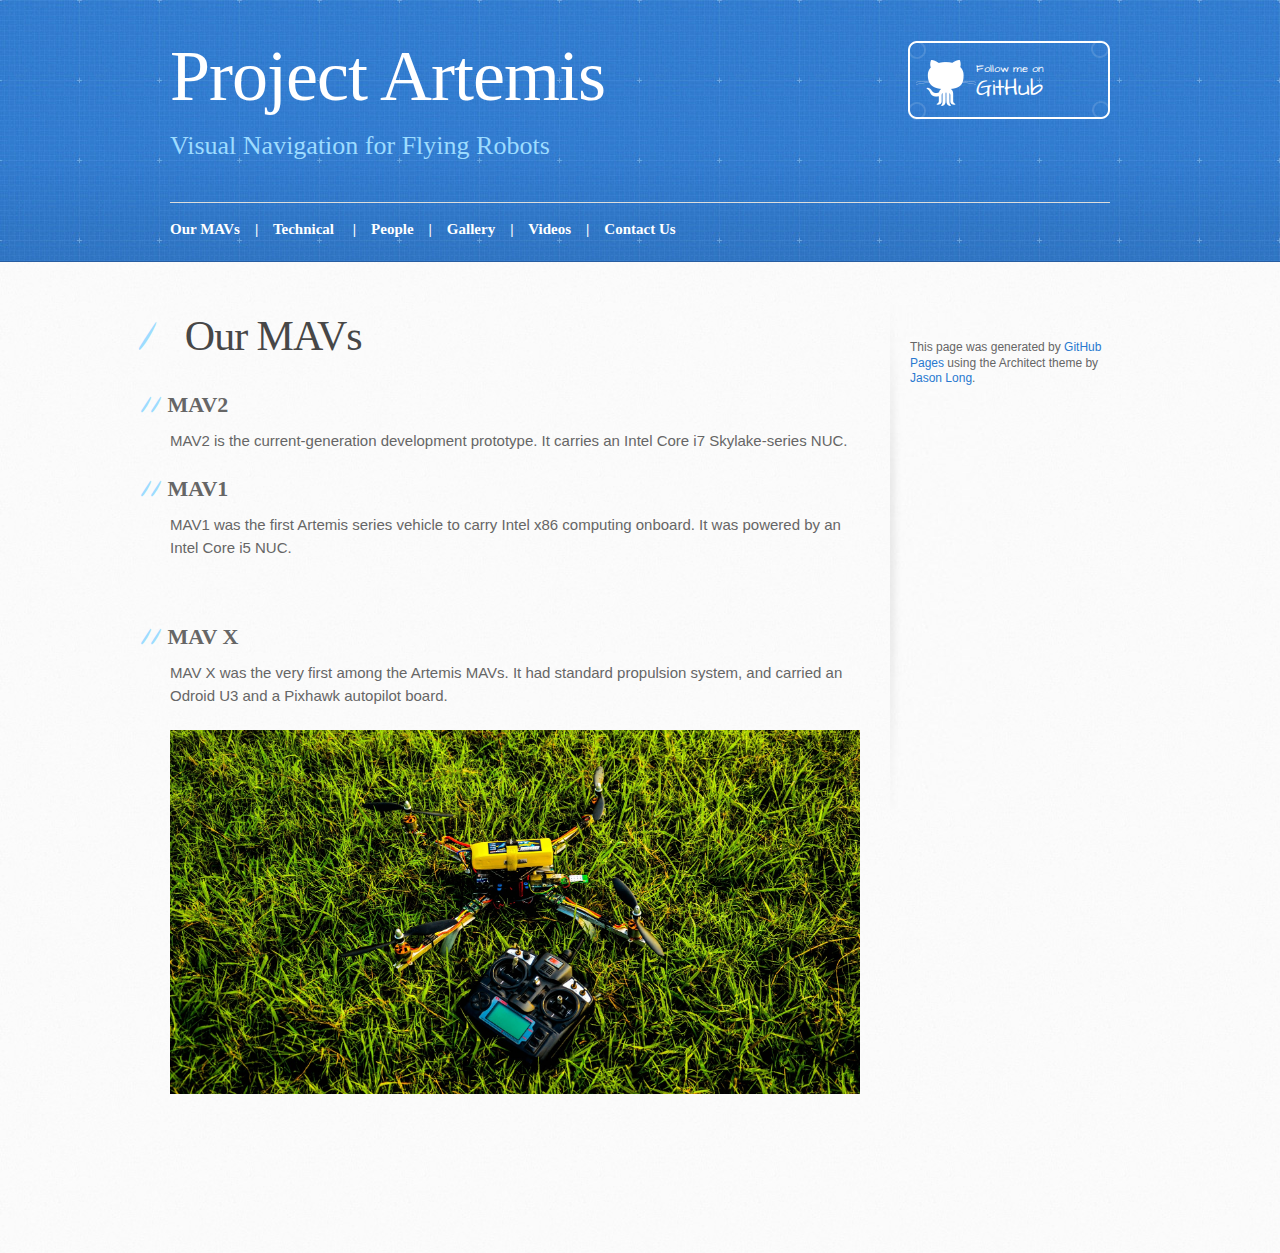
==== gallery.html @ 5cf7e257 "add pages" ====
<!DOCTYPE html>
<html>
  <head>
    <meta  content="text/html; charset=utf-8"  http-equiv="content-type">
    <meta  http-equiv="X-UA-Compatible"  content="chrome=1">
    <meta  name="viewport"  content="width=device-width, initial-scale=1, maximum-scale=1">
    <link  href="https://fonts.googleapis.com/css?family=Architects+Daughter"  rel="stylesheet"
       type="text/css">
    <link  rel="stylesheet"  type="text/css"  href="stylesheets/stylesheet.css"
       media="screen">
    <link  rel="stylesheet"  type="text/css"  href="stylesheets/github-light.css"
       media="screen">
    <link  rel="stylesheet"  type="text/css"  href="stylesheets/print.css"  media="print">
    <!--[if lt IE 9]>
    <script src="//html5shiv.googlecode.com/svn/trunk/html5.js"></script>    <![endif]-->
    <title>Project Artemis</title>
  </head>
  <body>
    <header>
      <div  style="height: 181px;"  class="inner">
        <h1><span  style="font-family: LTAroma;">Project Artemis</span></h1>
        <h2><span  style="font-family: LTAroma;">Visual Navigation for Flying
            Robots</span></h2>
        <br>
        <hr> <span  style="color: rgb(255, 255, 255); font-weight: bold;"><span
             style="font-family: LTAroma;"><a  style="color: rgb(255, 255, 255);"
               href="/home/kabir/artemis_web/mavs.html">Our MAVs</a>&nbsp;&nbsp;&nbsp;
            |&nbsp;&nbsp;&nbsp; Technical&nbsp;&nbsp; &nbsp; |&nbsp;&nbsp;&nbsp;
            People&nbsp;&nbsp;&nbsp; |&nbsp;&nbsp;&nbsp;
            Gallery&nbsp;&nbsp;&nbsp; |&nbsp;&nbsp;&nbsp;
            Videos&nbsp;&nbsp;&nbsp; |&nbsp;&nbsp;&nbsp; Contact Us</span></span>
        <p><a  href="https://github.com/ProjectArtemis"  class="button"><small>Follow
              me on</small> GitHub</a></p>
      </div>
    </header>
    <br>
    <div>
      <div  class="inner clearfix">
        <h1> </h1>
        <section  id="main-content">
          <h1> <span  style="font-family: LTAroma;">Our MAVs</span></h1>
          <h2><span  style="font-family: LTAroma; color: rgb(102, 102, 102);">MAV2</span></h2>
          <p>MAV2 is the current-generation development prototype. It carries an
            Intel Core i7 Skylake-series NUC.</p>
          <h2><span  style="font-family: LTAroma; color: rgb(102, 102, 102)">MAV1</span></h2>
          <p>MAV1 was the first Artemis series vehicle to carry Intel x86
            computing onboard. It was powered by an Intel Core i5 NUC. </p>
          <img  alt=""  src="file:///home/kabir/artemis_web/images/content/mav1.jpg">
          <h2><span  style="font-family: LTAroma; color: rgb(102, 102, 102)">MAV
              X</span></h2>
          MAV X was the very first among the Artemis MAVs. It had standard
          propulsion system, and carried an Odroid U3 and a Pixhawk autopilot
          board.<br>
          <br>
          <img  alt=""  src="images/content/mavX.jpg"><br>
          <br>
          <br>
          <p><br>
          </p>
          <p><br>
          </p>
          <p> </p>
          <p> </p>
        </section>
        <aside  id="sidebar">
          <p><br>
          </p>
          <p>This page was generated by <a  href="https://pages.github.com">GitHub
              Pages</a> using the Architect theme by <a  href="https://twitter.com/jasonlong">Jason
              Long</a>.</p>
          <p><br>
          </p>
        </aside>
      </div>
    </div>
  </body>
</html>
---- stylesheets/stylesheet.css ----
/*! normalize.css v3.0.2 | MIT License | git.io/normalize */

/**
 * 1. Set default font family to sans-serif.
 * 2. Prevent iOS text size adjust after orientation change, without disabling
 *    user zoom.
 */

html {
  font-family: sans-serif; /* 1 */
  -webkit-text-size-adjust: 100%; /* 2 */
  -ms-text-size-adjust: 100%; /* 2 */
}

/**
 * Remove default margin.
 */

body {
  margin: 0;
}

/* HTML5 display definitions
   ========================================================================== */

/**
 * Correct `block` display not defined for any HTML5 element in IE 8/9.
 * Correct `block` display not defined for `details` or `summary` in IE 10/11
 * and Firefox.
 * Correct `block` display not defined for `main` in IE 11.
 */

article,
aside,
details,
figcaption,
figure,
footer,
header,
hgroup,
main,
menu,
nav,
section,
summary {
  display: block;
}

/**
 * 1. Correct `inline-block` display not defined in IE 8/9.
 * 2. Normalize vertical alignment of `progress` in Chrome, Firefox, and Opera.
 */

audio,
canvas,
progress,
video {
  display: inline-block; /* 1 */
  vertical-align: baseline; /* 2 */
}

/**
 * Prevent modern browsers from displaying `audio` without controls.
 * Remove excess height in iOS 5 devices.
 */

audio:not([controls]) {
  display: none;
  height: 0;
}

/**
 * Address `[hidden]` styling not present in IE 8/9/10.
 * Hide the `template` element in IE 8/9/11, Safari, and Firefox < 22.
 */

[hidden],
template {
  display: none;
}

/* Links
   ========================================================================== */

/**
 * Remove the gray background color from active links in IE 10.
 */

a {
  background-color: transparent;
}

/**
 * Improve readability when focused and also mouse hovered in all browsers.
 */

a:active,
a:hover {
  outline: 0;
}

/* Text-level semantics
   ========================================================================== */

/**
 * Address styling not present in IE 8/9/10/11, Safari, and Chrome.
 */

abbr[title] {
  border-bottom: 1px dotted;
}

/**
 * Address style set to `bolder` in Firefox 4+, Safari, and Chrome.
 */

b,
strong {
  font-weight: bold;
}

/**
 * Address styling not present in Safari and Chrome.
 */

dfn {
  font-style: italic;
}

/**
 * Address variable `h1` font-size and margin within `section` and `article`
 * contexts in Firefox 4+, Safari, and Chrome.
 */

h1 {
  margin: 0.67em 0;
  font-size: 2em;
}

/**
 * Address styling not present in IE 8/9.
 */

mark {
  color: #000;
  background: #ff0;
}

/**
 * Address inconsistent and variable font size in all browsers.
 */

small {
  font-size: 80%;
}

/**
 * Prevent `sub` and `sup` affecting `line-height` in all browsers.
 */

sub,
sup {
  position: relative;
  font-size: 75%;
  line-height: 0;
  vertical-align: baseline;
}

sup {
  top: -0.5em;
}

sub {
  bottom: -0.25em;
}

/* Embedded content
   ========================================================================== */

/**
 * Remove border when inside `a` element in IE 8/9/10.
 */

img {
  border: 0;
}

/**
 * Correct overflow not hidden in IE 9/10/11.
 */

svg:not(:root) {
  overflow: hidden;
}

/* Grouping content
   ========================================================================== */

/**
 * Address margin not present in IE 8/9 and Safari.
 */

figure {
  margin: 1em 40px;
}

/**
 * Address differences between Firefox and other browsers.
 */

hr {
  height: 0;
  -moz-box-sizing: content-box;
  box-sizing: content-box;
}

/**
 * Contain overflow in all browsers.
 */

pre {
  overflow: auto;
}

/**
 * Address odd `em`-unit font size rendering in all browsers.
 */

code,
kbd,
pre,
samp {
  font-family: monospace, monospace;
  font-size: 1em;
}

/* Forms
   ========================================================================== */

/**
 * Known limitation: by default, Chrome and Safari on OS X allow very limited
 * styling of `select`, unless a `border` property is set.
 */

/**
 * 1. Correct color not being inherited.
 *    Known issue: affects color of disabled elements.
 * 2. Correct font properties not being inherited.
 * 3. Address margins set differently in Firefox 4+, Safari, and Chrome.
 */

button,
input,
optgroup,
select,
textarea {
  margin: 0; /* 3 */
  font: inherit; /* 2 */
  color: inherit; /* 1 */
}

/**
 * Address `overflow` set to `hidden` in IE 8/9/10/11.
 */

button {
  overflow: visible;
}

/**
 * Address inconsistent `text-transform` inheritance for `button` and `select`.
 * All other form control elements do not inherit `text-transform` values.
 * Correct `button` style inheritance in Firefox, IE 8/9/10/11, and Opera.
 * Correct `select` style inheritance in Firefox.
 */

button,
select {
  text-transform: none;
}

/**
 * 1. Avoid the WebKit bug in Android 4.0.* where (2) destroys native `audio`
 *    and `video` controls.
 * 2. Correct inability to style clickable `input` types in iOS.
 * 3. Improve usability and consistency of cursor style between image-type
 *    `input` and others.
 */

button,
html input[type="button"], /* 1 */
input[type="reset"],
input[type="submit"] {
  -webkit-appearance: button; /* 2 */
  cursor: pointer; /* 3 */
}

/**
 * Re-set default cursor for disabled elements.
 */

button[disabled],
html input[disabled] {
  cursor: default;
}

/**
 * Remove inner padding and border in Firefox 4+.
 */

button::-moz-focus-inner,
input::-moz-focus-inner {
  padding: 0;
  border: 0;
}

/**
 * Address Firefox 4+ setting `line-height` on `input` using `!important` in
 * the UA stylesheet.
 */

input {
  line-height: normal;
}

/**
 * It's recommended that you don't attempt to style these elements.
 * Firefox's implementation doesn't respect box-sizing, padding, or width.
 *
 * 1. Address box sizing set to `content-box` in IE 8/9/10.
 * 2. Remove excess padding in IE 8/9/10.
 */

input[type="checkbox"],
input[type="radio"] {
  box-sizing: border-box; /* 1 */
  padding: 0; /* 2 */
}

/**
 * Fix the cursor style for Chrome's increment/decrement buttons. For certain
 * `font-size` values of the `input`, it causes the cursor style of the
 * decrement button to change from `default` to `text`.
 */

input[type="number"]::-webkit-inner-spin-button,
input[type="number"]::-webkit-outer-spin-button {
  height: auto;
}

/**
 * 1. Address `appearance` set to `searchfield` in Safari and Chrome.
 * 2. Address `box-sizing` set to `border-box` in Safari and Chrome
 *    (include `-moz` to future-proof).
 */

input[type="search"] {
  -webkit-box-sizing: content-box; /* 2 */
  -moz-box-sizing: content-box;
  box-sizing: content-box;
  -webkit-appearance: textfield; /* 1 */
}

/**
 * Remove inner padding and search cancel button in Safari and Chrome on OS X.
 * Safari (but not Chrome) clips the cancel button when the search input has
 * padding (and `textfield` appearance).
 */

input[type="search"]::-webkit-search-cancel-button,
input[type="search"]::-webkit-search-decoration {
  -webkit-appearance: none;
}

/**
 * Define consistent border, margin, and padding.
 */

fieldset {
  padding: 0.35em 0.625em 0.75em;
  margin: 0 2px;
  border: 1px solid #c0c0c0;
}

/**
 * 1. Correct `color` not being inherited in IE 8/9/10/11.
 * 2. Remove padding so people aren't caught out if they zero out fieldsets.
 */

legend {
  padding: 0; /* 2 */
  border: 0; /* 1 */
}

/**
 * Remove default vertical scrollbar in IE 8/9/10/11.
 */

textarea {
  overflow: auto;
}

/**
 * Don't inherit the `font-weight` (applied by a rule above).
 * NOTE: the default cannot safely be changed in Chrome and Safari on OS X.
 */

optgroup {
  font-weight: bold;
}

/* Tables
   ========================================================================== */

/**
 * Remove most spacing between table cells.
 */

table {
  border-spacing: 0;
  border-collapse: collapse;
}

td,
th {
  padding: 0;
}

/* LAYOUT STYLES */
body {
  font-family: 'Helvetica Neue', Helvetica, Arial, serif;
  font-size: 15px;
  font-weight: 400;
  line-height: 1.5;
  color: #666;
  background: #fafafa url(../images/body-bg.jpg) 0 0 repeat;
}

p {
  margin-top: 0;
}

a {
  color: #2879d0;
}
a:hover {
  color: #2268b2;
}

header {
  padding-top: 40px;
  padding-bottom: 40px;
  font-family: 'Architects Daughter', 'Helvetica Neue', Helvetica, Arial, serif;
  background: #2e7bcf url(../images/header-bg.jpg) 0 0 repeat-x;
  border-bottom: solid 1px #275da1;
}

header h1 {
  width: 540px;
  margin-top: 0;
  margin-bottom: 0.2em;
  font-size: 72px;
  font-weight: normal;
  line-height: 1;
  color: #fff;
  letter-spacing: -1px;
}

header h2 {
  width: 540px;
  margin-top: 0;
  margin-bottom: 0;
  font-size: 26px;
  font-weight: normal;
  line-height: 1.3;
  color: #9ddcff;
  letter-spacing: 0;
}

.inner {
  position: relative;
  width: 940px;
  margin: 0 auto;
}

#content-wrapper {
  padding-top: 30px;
  border-top: solid 1px #fff;
}

#main-content {
  float: left;
  width: 690px;
}

#main-content img {
  max-width: 100%;
}

aside#sidebar {
  float: right;
  width: 200px;
  min-height: 504px;
  padding-left: 20px;
  font-size: 12px;
  line-height: 1.3;
  background: transparent url(../images/sidebar-bg.jpg) 0 0 no-repeat;
}

aside#sidebar p.repo-owner,
aside#sidebar p.repo-owner a {
  font-weight: bold;
}

#downloads {
  margin-bottom: 40px;
}

a.button {
  width: 134px;
  height: 58px;
  padding-top: 22px;
  padding-left: 68px;
  font-family: 'Architects Daughter', 'Helvetica Neue', Helvetica, Arial, serif;
  font-size: 23px;
  line-height: 1.2;
  color: #fff;
}
a.button small {
  display: block;
  font-size: 11px;
}
header a.button {
  position: absolute;
  top: 0;
  right: 0;
  background: transparent url(../images/github-button.png) 0 0 no-repeat;
}
aside a.button {
  display: block;
  width: 138px;
  padding-left: 64px;
  margin-bottom: 20px;
  font-size: 21px;
  background: transparent url(../images/download-button.png) 0 0 no-repeat;
}

code, pre {
  margin-bottom: 30px;
  font-family: Monaco, "Bitstream Vera Sans Mono", "Lucida Console", Terminal, monospace;
  font-size: 13px;
  color: #222;
}

code {
  padding: 0 3px;
  background-color: #f2f8fc;
  border: solid 1px #dbe7f3;
}

pre {
  padding: 20px;
  overflow: auto;
  text-shadow: none;
  background: #fff;
  border: solid 1px #f2f2f2;
}
pre code {
  padding: 0;
  color: #2879d0;
  background-color: #fff;
  border: none;
}

ul, ol, dl {
  margin-bottom: 20px;
}


/* COMMON STYLES */

hr {
  height: 0;
  margin-top: 1em;
  margin-bottom: 1em;
  border: 0;
  border-top: solid 1px #ddd;
}

table {
  width: 100%;
  border: 1px solid #ebebeb;
}

th {
  font-weight: 500;
}

td {
  font-weight: 300;
  text-align: center;
  border: 1px solid #ebebeb;
}

form {
  padding: 20px;
  background: #f2f2f2;

}


/* GENERAL ELEMENT TYPE STYLES */

#main-content h1 {
  margin-top: 0;
  margin-bottom: 0;
  font-family: 'Architects Daughter', 'Helvetica Neue', Helvetica, Arial, serif;
  font-size: 2.8em;
  font-weight: normal;
  color: #474747;
  text-indent: 6px;
  letter-spacing: -1px;
}

#main-content h1:before {
  padding-right: 0.3em;
  margin-left: -0.9em;
  color: #9ddcff;
  content: "/";
}

#main-content h2 {
  margin-bottom: 8px;
  font-family: 'Architects Daughter', 'Helvetica Neue', Helvetica, Arial, serif;
  font-size: 22px;
  font-weight: bold;
  color: #474747;
  text-indent: 4px;
}
#main-content h2:before {
  padding-right: 0.3em;
  margin-left: -1.5em;
  content: "//";
  color: #9ddcff;
}

#main-content h3 {
  margin-top: 24px;
  margin-bottom: 8px;
  font-family: 'Architects Daughter', 'Helvetica Neue', Helvetica, Arial, serif;
  font-size: 18px;
  font-weight: bold;
  color: #474747;
  text-indent: 3px;
}

#main-content h3:before {
  padding-right: 0.3em;
  margin-left: -2em;
  content: "///";
  color: #9ddcff;
}

#main-content h4 {
  margin-bottom: 8px;
  font-family: 'Architects Daughter', 'Helvetica Neue', Helvetica, Arial, serif;
  font-size: 15px;
  font-weight: bold;
  color: #474747;
  text-indent: 3px;
}

h4:before {
  padding-right: 0.3em;
  margin-left: -2.8em;
  content: "////";
  color: #9ddcff;
}

#main-content h5 {
  margin-bottom: 8px;
  font-family: 'Architects Daughter', 'Helvetica Neue', Helvetica, Arial, serif;
  font-size: 14px;
  color: #474747;
  text-indent: 3px;
}
h5:before {
  padding-right: 0.3em;
  margin-left: -3.2em;
  content: "/////";
  color: #9ddcff;
}

#main-content h6 {
  margin-bottom: 8px;
  font-family: 'Architects Daughter', 'Helvetica Neue', Helvetica, Arial, serif;
  font-size: .8em;
  color: #474747;
  text-indent: 3px;
}
h6:before {
  padding-right: 0.3em;
  margin-left: -3.7em;
  content: "//////";
  color: #9ddcff;
}

p {
  margin-bottom: 20px;
}

a {
  text-decoration: none;
}

p a {
  font-weight: 400;
}

blockquote {
  padding: 0 0 0 30px;
  margin-bottom: 20px;
  font-size: 1.6em;
  border-left: 10px solid #e9e9e9;
}

ul {
  list-style-position: inside;
  list-style: disc;
  padding-left: 20px;
}

ol {
  list-style-position: inside;
  list-style: decimal;
  padding-left: 3px;
}

dl dd {
  font-style: italic;
  font-weight: 100;
}

footer {
  padding-top: 20px;
  padding-bottom: 30px;
  margin-top: 40px;
  font-size: 13px;
  color: #aaa;
  background: transparent url('../images/hr.png') 0 0 no-repeat;
}

footer a {
  color: #666;
}
footer a:hover {
  color: #444;
}

/* MISC */
.clearfix:after {
  display: block;
  height: 0;
  clear: both;
  visibility: hidden;
  content: '.';
}

.clearfix {display: inline-block;}
* html .clearfix {height: 1%;}
.clearfix {display: block;}

/* #Media Queries
================================================== */

/* Smaller than standard 960 (devices and browsers) */
@media only screen and (max-width: 959px) { }

/* Tablet Portrait size to standard 960 (devices and browsers) */
@media only screen and (min-width: 768px) and (max-width: 959px) {
  .inner {
    width: 740px;
  }
  header h1, header h2 {
    width: 340px;
  }
  header h1 {
    font-size: 60px;
  }
  header h2 {
    font-size: 30px;
  }
  #main-content {
    width: 490px;
  }
  #main-content h1:before,
  #main-content h2:before,
  #main-content h3:before,
  #main-content h4:before,
  #main-content h5:before,
  #main-content h6:before {
    padding-right: 0;
    margin-left: 0;
    content: none;
  }
}

/* All Mobile Sizes (devices and browser) */
@media only screen and (max-width: 767px) {
  .inner {
    width: 93%;
  }
  header {
    padding: 20px 0;
  }
  header .inner {
    position: relative;
  }
  header h1, header h2 {
    width: 100%;
  }
  header h1 {
    font-size: 48px;
  }
  header h2 {
    font-size: 24px;
  }
  header a.button {
    position: relative;
    display: inline-block;
    width: auto;
    height: auto;
    padding: 5px 10px;
    margin-top: 15px;
    font-size: 13px;
    line-height: 1;
    color: #2879d0;
    text-align: center;
    background-color: #9ddcff;
    background-image: none;
    border-radius: 5px;
    -moz-border-radius: 5px;
    -webkit-border-radius: 5px;
  }
  header a.button small {
    display: inline;
    font-size: 13px;
  }
  #main-content,
  aside#sidebar {
    float: none;
    width: 100% ! important;
  }
  aside#sidebar {
    min-height: 0;
    padding: 20px 0;
    margin-top: 20px;
    background-image: none;
    border-top: solid 1px #ddd;
  }
  aside#sidebar a.button {
    display: none;
  }
  #main-content h1:before,
  #main-content h2:before,
  #main-content h3:before,
  #main-content h4:before,
  #main-content h5:before,
  #main-content h6:before {
    padding-right: 0;
    margin-left: 0;
    content: none;
  }
}

/* Mobile Landscape Size to Tablet Portrait (devices and browsers) */
@media only screen and (min-width: 480px) and (max-width: 767px) { }

/* Mobile Portrait Size to Mobile Landscape Size (devices and browsers) */
@media only screen and (max-width: 479px) { }
---- stylesheets/github-light.css ----
/*
   Copyright 2014 GitHub Inc.

   Licensed under the Apache License, Version 2.0 (the "License");
   you may not use this file except in compliance with the License.
   You may obtain a copy of the License at

       http://www.apache.org/licenses/LICENSE-2.0

   Unless required by applicable law or agreed to in writing, software
   distributed under the License is distributed on an "AS IS" BASIS,
   WITHOUT WARRANTIES OR CONDITIONS OF ANY KIND, either express or implied.
   See the License for the specific language governing permissions and
   limitations under the License.

*/

.pl-c /* comment */ {
  color: #969896;
}

.pl-c1      /* constant, markup.raw, meta.diff.header, meta.module-reference, meta.property-name, support, support.constant, support.variable, variable.other.constant */,
.pl-s .pl-v /* string variable */ {
  color: #0086b3;
}

.pl-e  /* entity */,
.pl-en /* entity.name */ {
  color: #795da3;
}

.pl-s .pl-s1 /* string source */,
.pl-smi      /* storage.modifier.import, storage.modifier.package, storage.type.java, variable.other, variable.parameter.function */ {
  color: #333;
}

.pl-ent /* entity.name.tag */ {
  color: #63a35c;
}

.pl-k /* keyword, storage, storage.type */ {
  color: #a71d5d;
}

.pl-pds              /* punctuation.definition.string, string.regexp.character-class */,
.pl-s                /* string */,
.pl-s .pl-pse .pl-s1 /* string punctuation.section.embedded source */,
.pl-sr               /* string.regexp */,
.pl-sr .pl-cce       /* string.regexp constant.character.escape */,
.pl-sr .pl-sra       /* string.regexp string.regexp.arbitrary-repitition */,
.pl-sr .pl-sre       /* string.regexp source.ruby.embedded */ {
  color: #183691;
}

.pl-v /* variable */ {
  color: #ed6a43;
}

.pl-id /* invalid.deprecated */ {
  color: #b52a1d;
}

.pl-ii /* invalid.illegal */ {
  background-color: #b52a1d;
  color: #f8f8f8;
}

.pl-sr .pl-cce /* string.regexp constant.character.escape */ {
  color: #63a35c;
  font-weight: bold;
}

.pl-ml /* markup.list */ {
  color: #693a17;
}

.pl-mh        /* markup.heading */,
.pl-mh .pl-en /* markup.heading entity.name */,
.pl-ms        /* meta.separator */ {
  color: #1d3e81;
  font-weight: bold;
}

.pl-mq /* markup.quote */ {
  color: #008080;
}

.pl-mi /* markup.italic */ {
  color: #333;
  font-style: italic;
}

.pl-mb /* markup.bold */ {
  color: #333;
  font-weight: bold;
}

.pl-md /* markup.deleted, meta.diff.header.from-file */ {
  background-color: #ffecec;
  color: #bd2c00;
}

.pl-mi1 /* markup.inserted, meta.diff.header.to-file */ {
  background-color: #eaffea;
  color: #55a532;
}

.pl-mdr /* meta.diff.range */ {
  color: #795da3;
  font-weight: bold;
}

.pl-mo /* meta.output */ {
  color: #1d3e81;
}
---- stylesheets/print.css ----
html, body, div, span, applet, object, iframe,
h1, h2, h3, h4, h5, h6, p, blockquote, pre,
a, abbr, acronym, address, big, cite, code,
del, dfn, em, img, ins, kbd, q, s, samp,
small, strike, strong, sub, sup, tt, var,
b, u, i, center,
dl, dt, dd, ol, ul, li,
fieldset, form, label, legend,
table, caption, tbody, tfoot, thead, tr, th, td,
article, aside, canvas, details, embed,
figure, figcaption, footer, header, hgroup,
menu, nav, output, ruby, section, summary,
time, mark, audio, video {
  padding: 0;
  margin: 0;
  font: inherit;
  font-size: 100%;
  vertical-align: baseline;
  border: 0;
}
/* HTML5 display-role reset for older browsers */
article, aside, details, figcaption, figure,
footer, header, hgroup, menu, nav, section {
  display: block;
}
body {
  line-height: 1;
}
ol, ul {
  list-style: none;
}
blockquote, q {
  quotes: none;
}
blockquote:before, blockquote:after,
q:before, q:after {
  content: '';
  content: none;
}
table {
  border-spacing: 0;
  border-collapse: collapse;
}
body {
  font-family: 'Helvetica Neue', Helvetica, Arial, serif;
  font-size: 13px;
  line-height: 1.5;
  color: #000;
}

a {
  font-weight: bold;
  color: #d5000d;
}

header {
  padding-top: 35px;
  padding-bottom: 10px;
}

header h1 {
  font-size: 48px;
  font-weight: bold;
  line-height: 1.2;
  color: #303030;
  letter-spacing: -1px;
}

header h2 {
  font-size: 24px;
  font-weight: normal;
  line-height: 1.3;
  color: #aaa;
  letter-spacing: -1px;
}
#downloads {
  display: none;
}
#main_content {
  padding-top: 20px;
}

code, pre {
  margin-bottom: 30px;
  font-family: Monaco, "Bitstream Vera Sans Mono", "Lucida Console", Terminal;
  font-size: 12px;
  color: #222;
}

code {
  padding: 0 3px;
}

pre {
  padding: 20px;
  overflow: auto;
  border: solid 1px #ddd;
}
pre code {
  padding: 0;
}

ul, ol, dl {
  margin-bottom: 20px;
}


/* COMMON STYLES */

table {
  width: 100%;
  border: 1px solid #ebebeb;
}

th {
  font-weight: 500;
}

td {
  font-weight: 300;
  text-align: center;
  border: 1px solid #ebebeb;
}

form {
  padding: 20px;
  background: #f2f2f2;

}


/* GENERAL ELEMENT TYPE STYLES */

h1 {
  font-size: 2.8em;
}

h2 {
  margin-bottom: 8px;
  font-size: 22px;
  font-weight: bold;
  color: #303030;
}

h3 {
  margin-bottom: 8px;
  font-size: 18px;
  font-weight: bold;
  color: #d5000d;
}

h4 {
  font-size: 16px;
  font-weight: bold;
  color: #303030;
}

h5 {
  font-size: 1em;
  color: #303030;
}

h6 {
  font-size: .8em;
  color: #303030;
}

p {
  margin-bottom: 20px;
  font-weight: 300;
}

a {
  text-decoration: none;
}

p a {
  font-weight: 400;
}

blockquote {
  padding: 0 0 0 30px;
  margin-bottom: 20px;
  font-size: 1.6em;
  border-left: 10px solid #e9e9e9;
}

ul li {
  padding-left: 20px;
  list-style-position: inside;
  list-style: disc;
}

ol li {
  padding-left: 3px;
  list-style-position: inside;
  list-style: decimal;
}

dl dd {
  font-style: italic;
  font-weight: 100;
}

footer {
  padding-top: 20px;
  padding-bottom: 30px;
  margin-top: 40px;
  font-size: 13px;
  color: #aaa;
}

footer a {
  color: #666;
}

/* MISC */
.clearfix:after {
  display: block;
  height: 0;
  clear: both;
  visibility: hidden;
  content: '.';
}

.clearfix {display: inline-block;}
* html .clearfix {height: 1%;}
.clearfix {display: block;}
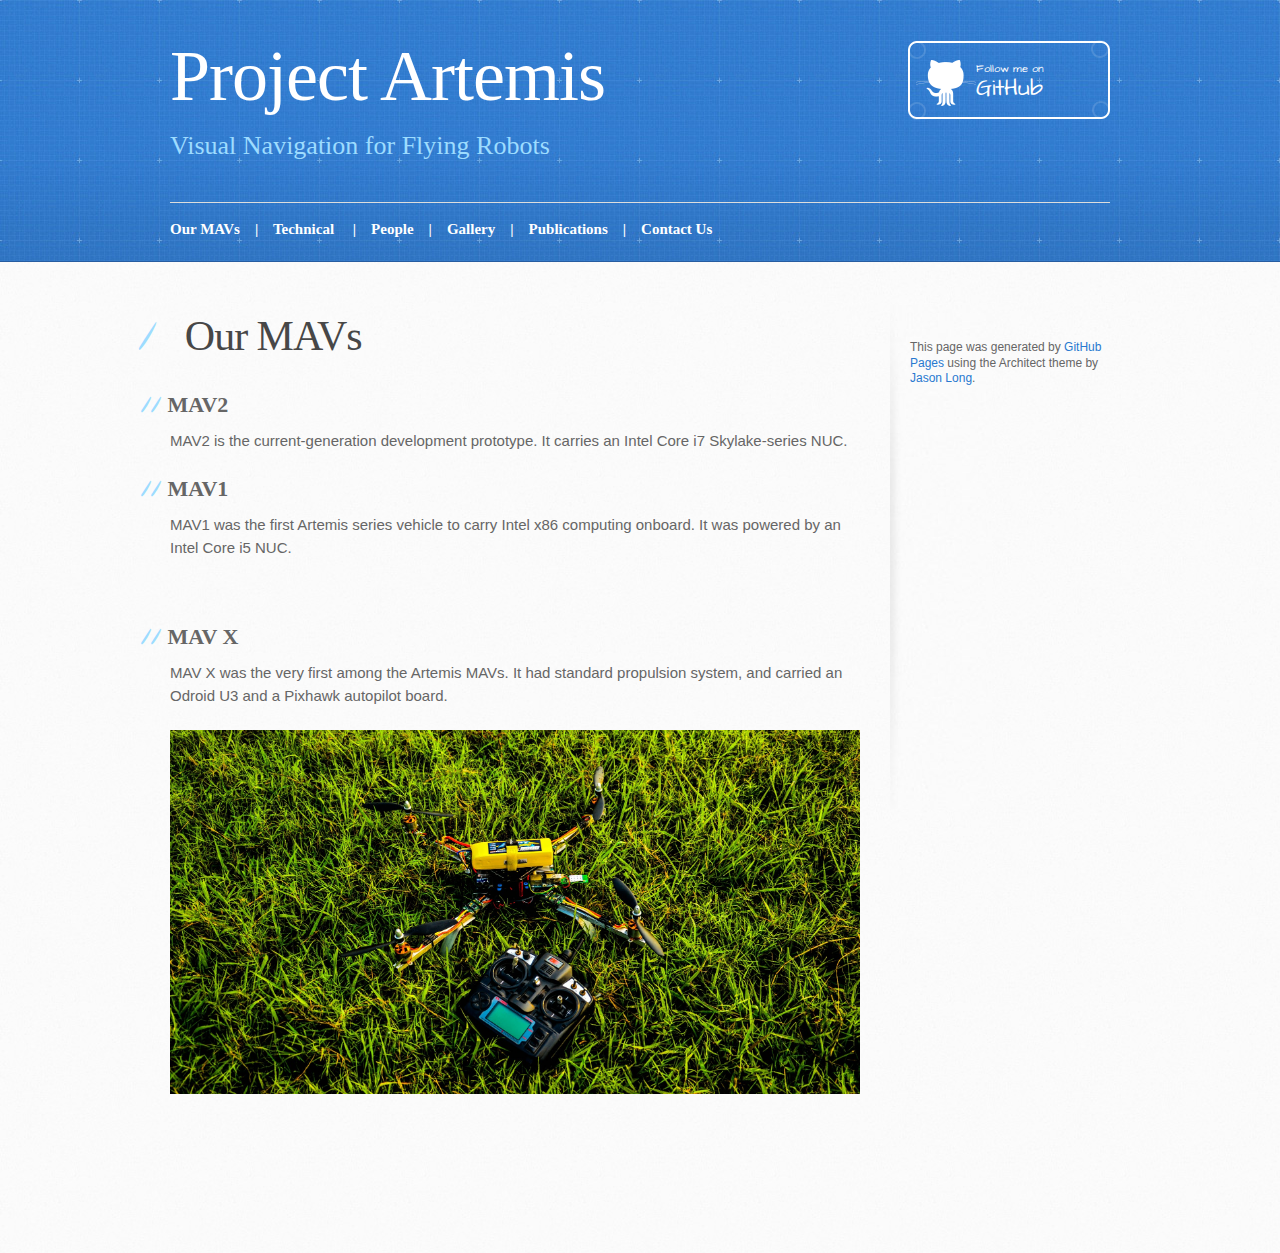
==== commit 660d194a: "Major updates" ====
--- a/gallery.html
+++ b/gallery.html
@@ -16,25 +16,31 @@
     <title>Project Artemis</title>
   </head>
   <body>
-    <header>
+   <header>
       <div  style="height: 181px;"  class="inner">
-        <h1><span  style="font-family: LTAroma;">Project Artemis</span></h1>
+        <h1><span  style="color: rgb(255, 255, 255);"><a  href="index.html"><span
+                 style="font-family: LTAroma; color: rgb(255, 255, 255)">Project
+                Artemis</span></a></span></h1>
         <h2><span  style="font-family: LTAroma;">Visual Navigation for Flying
             Robots</span></h2>
         <br>
-        <hr> <span  style="color: rgb(255, 255, 255); font-weight: bold;"><span
-             style="font-family: LTAroma;"><a  style="color: rgb(255, 255, 255);"
-               href="/home/kabir/artemis_web/mavs.html">Our MAVs</a>&nbsp;&nbsp;&nbsp;
-            |&nbsp;&nbsp;&nbsp; Technical&nbsp;&nbsp; &nbsp; |&nbsp;&nbsp;&nbsp;
-            People&nbsp;&nbsp;&nbsp; |&nbsp;&nbsp;&nbsp;
-            Gallery&nbsp;&nbsp;&nbsp; |&nbsp;&nbsp;&nbsp;
-            Videos&nbsp;&nbsp;&nbsp; |&nbsp;&nbsp;&nbsp; Contact Us</span></span>
+        <hr><span  style="color: rgb(255, 255, 255);"><span  style="font-family: LTAroma;">
+            <span  style="font-weight: bold;"><a  style="color: rgb(255, 255, 255);"
+                 href="mavs.html">Our MAVs</a>&nbsp;&nbsp;&nbsp;
+              |&nbsp;&nbsp;&nbsp; <a  style="color: rgb(255, 255, 255);"  href="technical.html">
+                Technical</a>&nbsp;&nbsp; &nbsp; |&nbsp;&nbsp;&nbsp; <a  style="color: rgb(255, 255, 255);"
+                 href="people.html"> People</a>&nbsp;&nbsp;&nbsp;
+              |&nbsp;&nbsp;&nbsp; <a  style="color: rgb(255, 255, 255);"  href="gallery.html">
+                Gallery</a>&nbsp;&nbsp;&nbsp; |&nbsp;&nbsp;&nbsp; Publications
+              &nbsp;&nbsp; |&nbsp;&nbsp;&nbsp; </span><span  style="font-weight: bold;"><a
+                 href="contact.html"><span  style="color: rgb(255, 255, 255);">Contact
+                  Us</span> &nbsp;&nbsp;&nbsp;</a></span></span></span>
         <p><a  href="https://github.com/ProjectArtemis"  class="button"><small>Follow
               me on</small> GitHub</a></p>
       </div>
     </header>
     <br>
-    <div>
+    <div> 
       <div  class="inner clearfix">
         <h1> </h1>
         <section  id="main-content">
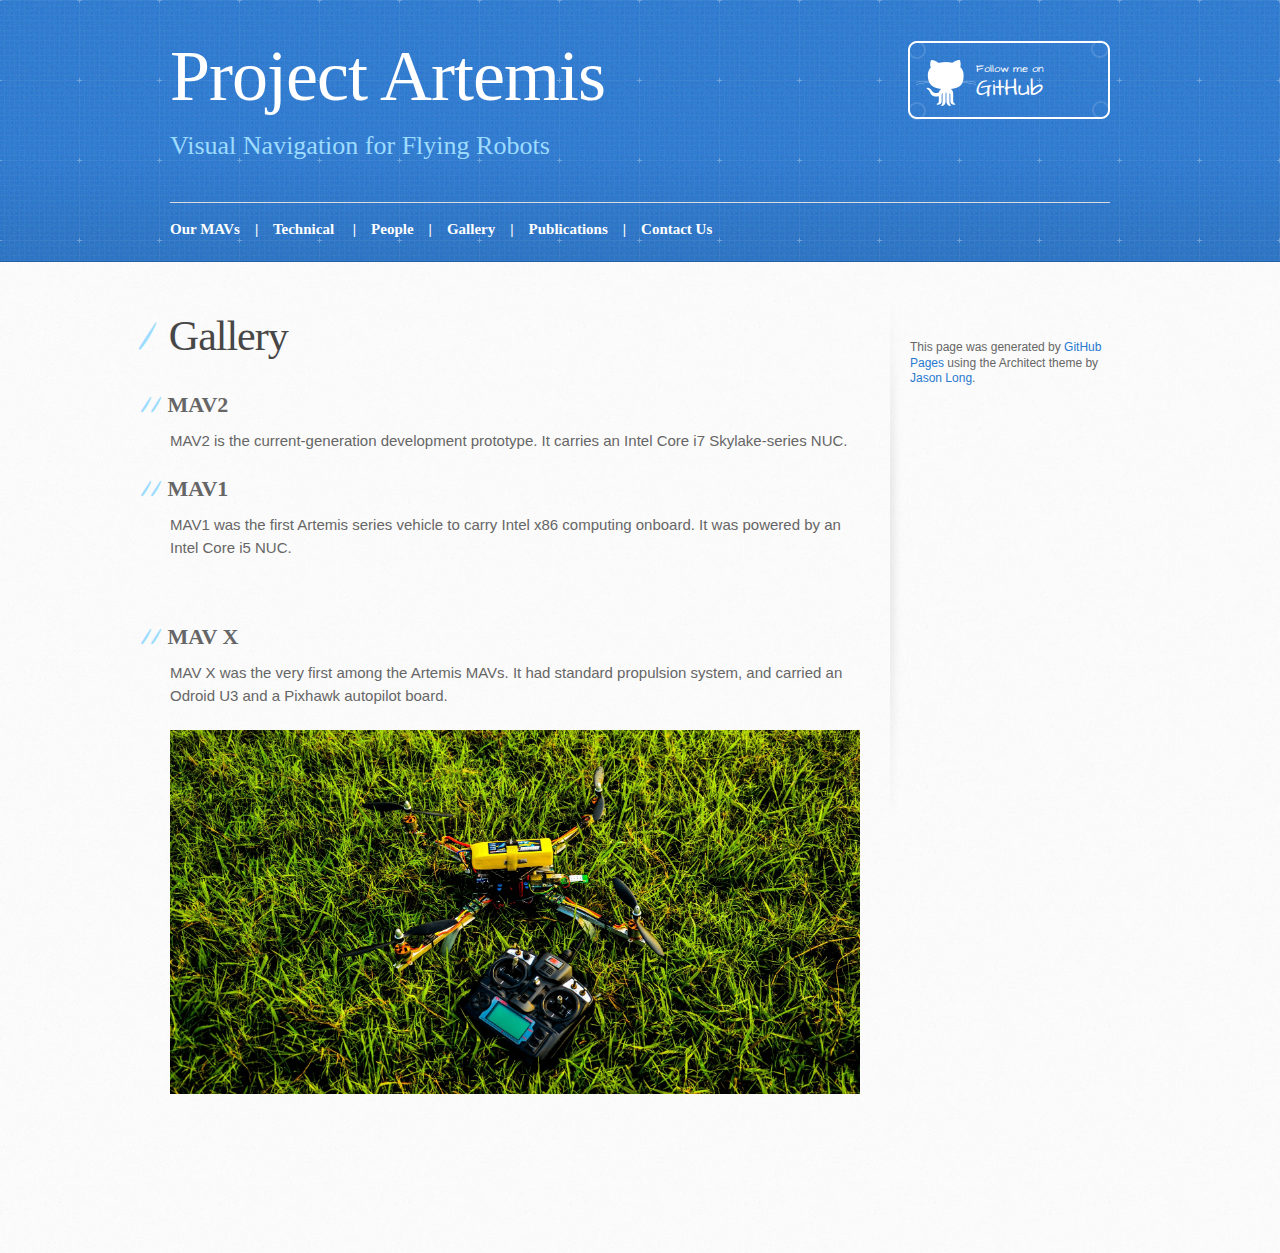
==== commit 591fe67a: "Loads of stuff" ====
--- a/gallery.html
+++ b/gallery.html
@@ -16,7 +16,7 @@
     <title>Project Artemis</title>
   </head>
   <body>
-   <header>
+    <header>
       <div  style="height: 181px;"  class="inner">
         <h1><span  style="color: rgb(255, 255, 255);"><a  href="index.html"><span
                  style="font-family: LTAroma; color: rgb(255, 255, 255)">Project
@@ -40,11 +40,11 @@
       </div>
     </header>
     <br>
-    <div> 
+    <div>
       <div  class="inner clearfix">
         <h1> </h1>
         <section  id="main-content">
-          <h1> <span  style="font-family: LTAroma;">Our MAVs</span></h1>
+          <h1><span  style="font-family: LTAroma;">Gallery</span></h1>
           <h2><span  style="font-family: LTAroma; color: rgb(102, 102, 102);">MAV2</span></h2>
           <p>MAV2 is the current-generation development prototype. It carries an
             Intel Core i7 Skylake-series NUC.</p>
--- a/stylesheets/stylesheet.css
+++ b/stylesheets/stylesheet.css
@@ -1,4 +1,11 @@
-/*! normalize.css v3.0.2 | MIT License | git.io/normalize */
+<html>
+  <head>
+    <meta  content="text/html; charset=windows-1252"  http-equiv="content-type">
+    <link  rel="alternate stylesheet"  type="text/css"  href="resource://gre-resources/plaintext.css"
+       title="Wrap Long Lines">
+  </head>
+  <body>
+    <pre>/*! normalize.css v3.0.2 | MIT License | git.io/normalize */
 
 /**
  * 1. Set default font family to sans-serif.
@@ -71,7 +78,7 @@
 
 /**
  * Address `[hidden]` styling not present in IE 8/9/10.
- * Hide the `template` element in IE 8/9/11, Safari, and Firefox < 22.
+ * Hide the `template` element in IE 8/9/11, Safari, and Firefox &lt; 22.
  */
 
 [hidden],
@@ -879,3 +886,8 @@
 /* Mobile Portrait Size to Mobile Landscape Size (devices and browsers) */
 @media only screen and (max-width: 479px) { }
 
+@font-face {
+    font-family: LTAroma;
+    src: url('../fonts/LinotypeAroma.ttf') format('truetype');
+}
+
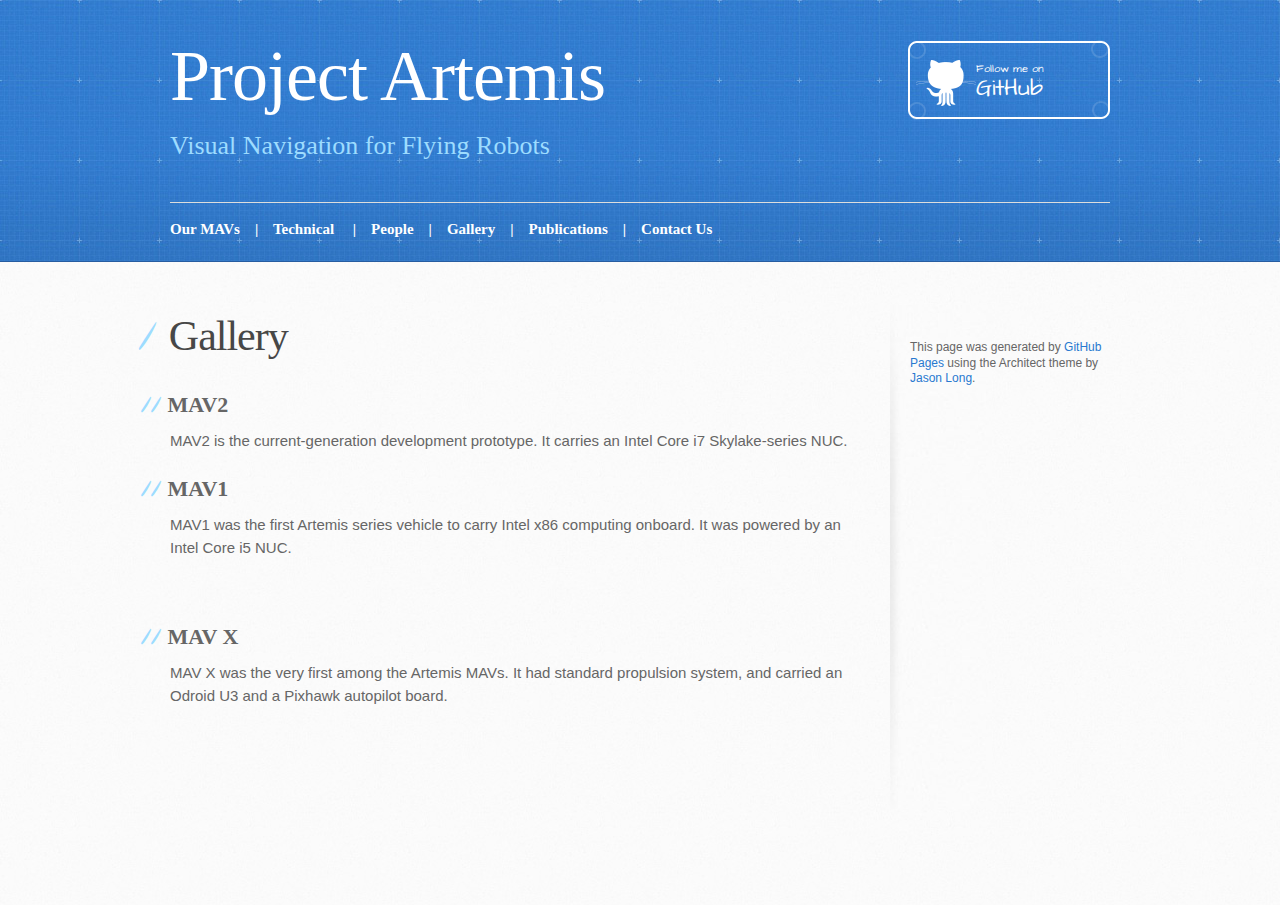
==== commit 88b3adea: "Update mavs page, compress images" ====
--- a/gallery.html
+++ b/gallery.html
@@ -51,7 +51,7 @@
           <h2><span  style="font-family: LTAroma; color: rgb(102, 102, 102)">MAV1</span></h2>
           <p>MAV1 was the first Artemis series vehicle to carry Intel x86
             computing onboard. It was powered by an Intel Core i5 NUC. </p>
-          <img  alt=""  src="file:///home/kabir/artemis_web/images/content/mav1.jpg">
+          <img  alt=""  src="images/content/mav1.jpg">
           <h2><span  style="font-family: LTAroma; color: rgb(102, 102, 102)">MAV
               X</span></h2>
           MAV X was the very first among the Artemis MAVs. It had standard
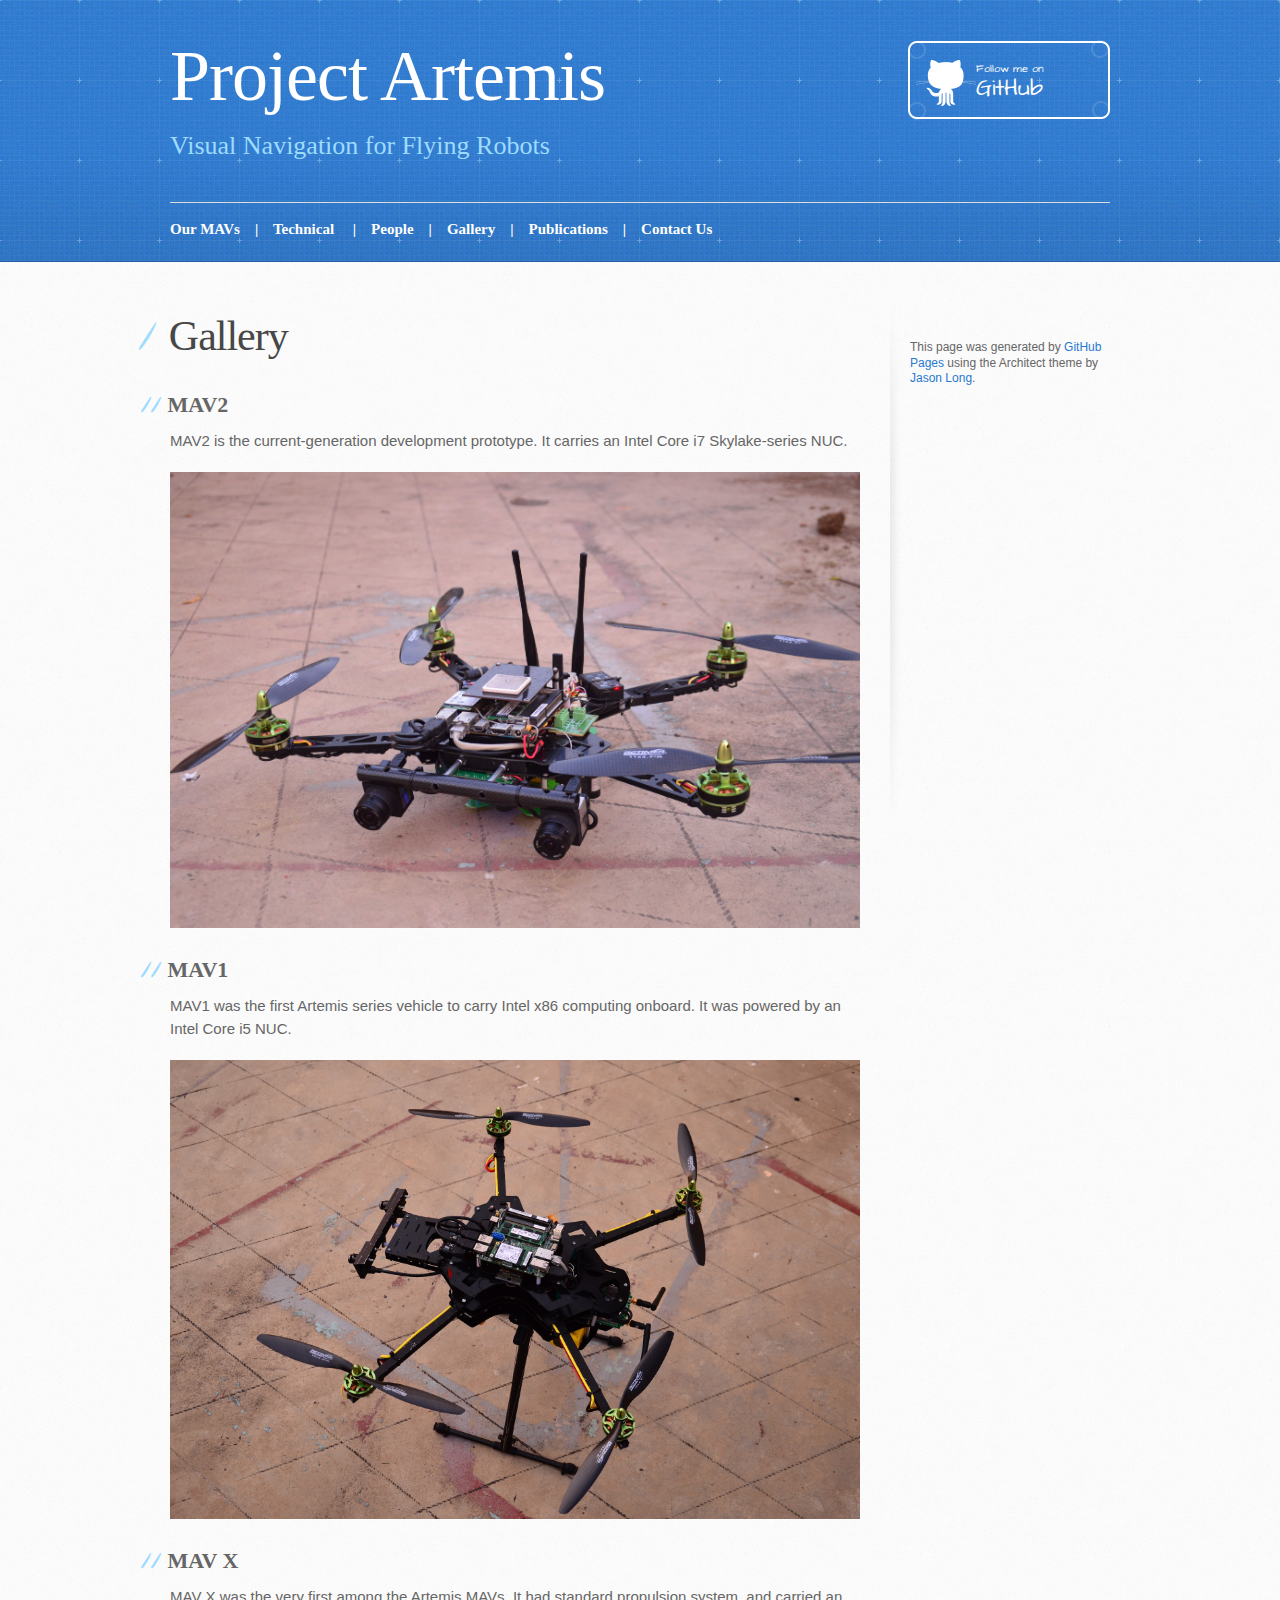
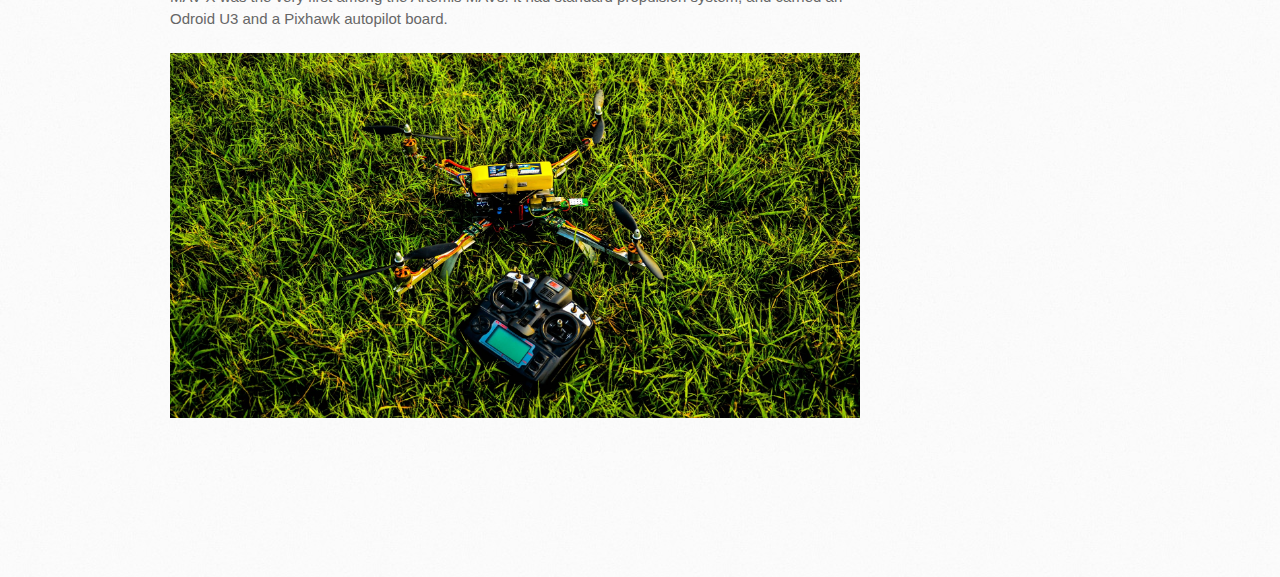
==== commit a2a9ee71: "Link update" ====
--- a/gallery.html
+++ b/gallery.html
@@ -48,17 +48,18 @@
           <h2><span  style="font-family: LTAroma; color: rgb(102, 102, 102);">MAV2</span></h2>
           <p>MAV2 is the current-generation development prototype. It carries an
             Intel Core i7 Skylake-series NUC.</p>
+          <img  alt=""  src="images/gallery/mav2-r2.jpg">
           <h2><span  style="font-family: LTAroma; color: rgb(102, 102, 102)">MAV1</span></h2>
           <p>MAV1 was the first Artemis series vehicle to carry Intel x86
             computing onboard. It was powered by an Intel Core i5 NUC. </p>
-          <img  alt=""  src="images/content/mav1.jpg">
+          <img  alt=""  src="images/gallery/mav1.jpg">
           <h2><span  style="font-family: LTAroma; color: rgb(102, 102, 102)">MAV
               X</span></h2>
           MAV X was the very first among the Artemis MAVs. It had standard
           propulsion system, and carried an Odroid U3 and a Pixhawk autopilot
           board.<br>
           <br>
-          <img  alt=""  src="images/content/mavX.jpg"><br>
+          <img  alt=""  src="images/gallery/mavX.jpg"><br>
           <br>
           <br>
           <p><br>
